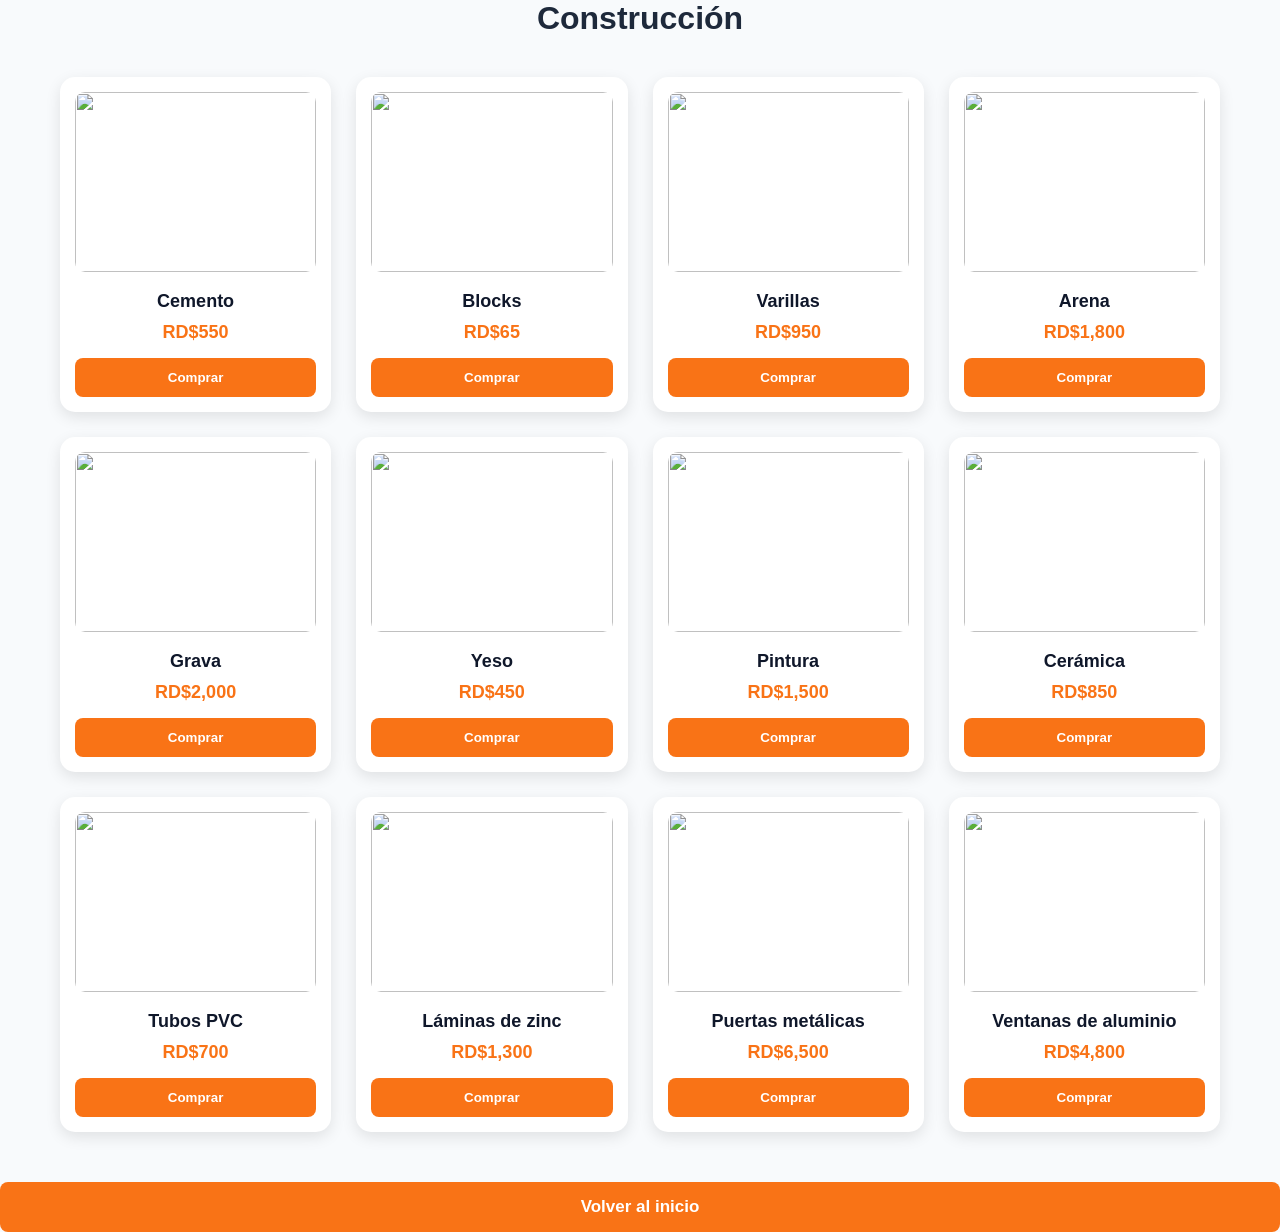
==== construccion.html @ 65fd2a57 "Add files via upload" ====
<!DOCTYPE html>
<html lang="es">

<head>

<meta charset="UTF-8">
<meta name="viewport" content="width=device-width, initial-scale=1.0">

<title>Construcción</title>

<link rel="stylesheet" href="style.css">

</head>

<body>

<h1 style="text-align:center;">Construcción</h1>

<div class="productos">

<div class="card">
<img src="imagenes/cemento.jpg">
<h3>Cemento</h3>
<p>RD$550</p>
<button onclick="abrirCompra('Cemento')">Comprar</button>
</div>

<div class="card">
<img src="imagenes/block.jpg">
<h3>Blocks</h3>
<p>RD$65</p>
<button onclick="abrirCompra('Blocks')">Comprar</button>
</div>

<div class="card">
<img src="imagenes/varilla.jpg">
<h3>Varillas</h3>
<p>RD$950</p>
<button onclick="abrirCompra('Varillas')">Comprar</button>
</div>

<div class="card">
<img src="imagenes/arena.jpg">
<h3>Arena</h3>
<p>RD$1,800</p>
<button onclick="abrirCompra('Arena')">Comprar</button>
</div>

<div class="card">
<img src="imagenes/rocas.jpg">
<h3>Grava</h3>
<p>RD$2,000</p>
<button onclick="abrirCompra('Grava')">Comprar</button>
</div>

<div class="card">
<img src="imagenes/yeso.jpg">
<h3>Yeso</h3>
<p>RD$450</p>
<button onclick="abrirCompra('Yeso')">Comprar</button>
</div>

<div class="card">
<img src="imagenes/pintura.jpg">
<h3>Pintura</h3>
<p>RD$1,500</p>
<button onclick="abrirCompra('Pintura')">Comprar</button>
</div>

<div class="card">
<img src="imagenes/ceramica.jpg">
<h3>Cerámica</h3>
<p>RD$850</p>
<button onclick="abrirCompra('Cerámica')">Comprar</button>
</div>

<div class="card">
<img src="imagenes/tubos.jpg">
<h3>Tubos PVC</h3>
<p>RD$700</p>
<button onclick="abrirCompra('Tubos PVC')">Comprar</button>
</div>

<div class="card">
<img src="imagenes/zinc.jpg">
<h3>Láminas de zinc</h3>
<p>RD$1,300</p>
<button onclick="abrirCompra('Láminas de zinc')">Comprar</button>
</div>

<div class="card">
<img src="imagenes/puerta.jpg">
<h3>Puertas metálicas</h3>
<p>RD$6,500</p>
<button onclick="abrirCompra('Puertas metálicas')">Comprar</button>
</div>

<div class="card">
<img src="imagenes/ventana.jpg">
<h3>Ventanas de aluminio</h3>
<p>RD$4,800</p>
<button onclick="abrirCompra('Ventanas de aluminio')">Comprar</button>
</div>

</div>

<!-- VOLVER -->
<div class="volver">
<a href="index.html">
<button
style="
width:100%;
padding:15px;
background:#f97316;
color:white;
border:none;
border-radius:8px;
font-size:17px;
font-weight:bold;
cursor:pointer;
margin-top:10px;
">
Volver al inicio
</button></a>
</div>

<!-- MODAL COMPRA -->
<div id="modalCompra" class="modal">

<div class="modal-contenido">

<span class="cerrar" onclick="cerrarCompra()">&times;</span>

<h2>Formulario de Compra</h2>

<p id="productoSeleccionado"></p>

<input type="text" placeholder="Nombre completo">
<input type="email" placeholder="Correo electrónico">
<input type="text" placeholder="Número de tarjeta">
<input type="text" placeholder="Fecha vencimiento">
<input type="text" placeholder="CVV">

<br><br>

<button
onclick="finalizarCompra()"
style="
width:100%;
padding:15px;
background:#f97316;
color:white;
border:none;
border-radius:8px;
font-size:17px;
font-weight:bold;
cursor:pointer;
">
PAGAR
</button>

</div>

</div>

<!-- JS -->
<script>

function abrirCompra(producto){
document.getElementById("modalCompra").style.display = "flex";
document.getElementById("productoSeleccionado").innerText = "Producto: " + producto;
}

function cerrarCompra(){
document.getElementById("modalCompra").style.display = "none";
}

function finalizarCompra(){
alert("Compra realizada correctamente");
cerrarCompra();
}

let productoActual = "";

function abrirCompra(producto){

productoActual = producto;

document.getElementById("modalCompra").style.display="flex";

document.getElementById("productoSeleccionado").innerHTML =
"Producto seleccionado: " + producto;

}

function cerrarCompra(){

document.getElementById("modalCompra").style.display="none";

}

function finalizarCompra(){

let carrito =
JSON.parse(localStorage.getItem("carrito")) || [];

carrito.push(productoActual);

localStorage.setItem(
"carrito",
JSON.stringify(carrito)
);

alert("Compra realizada correctamente");

cerrarCompra();

}

</script>

</body>
</html>
---- style.css ----
/* ===================================
   FERRELUZ - ESTILO PROFESIONAL
=================================== */

*{
margin:0;
padding:0;
box-sizing:border-box;
font-family:Arial, sans-serif;
}

body{
background:#f8fafc;
color:#1e293b;
overflow-x:hidden;
}

/* TOPBAR */

.topbar{
background:#0f172a;
color:white;
padding:10px 40px;
display:flex;
justify-content:space-between;
flex-wrap:wrap;
font-size:14px;
}

/* HEADER */

header{
background:white;
padding:15px 40px;
display:flex;
align-items:center;
justify-content:space-between;
box-shadow:0 2px 15px rgba(0,0,0,.08);
position:sticky;
top:0;
z-index:1000;
}

.logo{
height:70px;
}

.buscador{
display:flex;
align-items:center;
gap:10px;
}

.buscador input{
width:350px;
padding:12px 20px;
border:1px solid #ddd;
border-radius:30px;
font-size:15px;
outline:none;
}

.buscador button{
background:#f97316;
color:white;
border:none;
padding:12px 18px;
border-radius:30px;
cursor:pointer;
}

.acciones{
display:flex;
gap:20px;
font-size:28px;
cursor:pointer;
}

/* MENU */

.menu-principal{
background:#1e3a8a;
display:flex;
justify-content:center;
padding:15px;
gap:40px;
}

.menu-principal a{
color:white;
text-decoration:none;
font-weight:bold;
transition:.3s;
}

.menu-principal a:hover{
color:#f97316;
}

/* HERO */

#inicio{
height:700px;
background:url("imagenes/nose.jpg");
background-size:cover;
background-position:center;
position:relative;
display:flex;
align-items:center;
justify-content:center;
text-align:center;
}

.overlay{
position:absolute;
width:100%;
height:100%;
background:rgba(0,0,0,.55);
}

.contenido-hero{
position:relative;
z-index:2;
max-width:1000px;
padding:20px;
}

.etiqueta{
background:#f97316;
color:white;
padding:10px 18px;
border-radius:30px;
font-size:14px;
font-weight:bold;
display:inline-block;
margin-bottom:20px;
}

.contenido-hero h1{
font-size:65px;
color:white;
line-height:1.1;
margin-bottom:25px;
}

.contenido-hero p{
font-size:24px;
color:white;
margin-bottom:30px;
}

.hero-botones{
display:flex;
justify-content:center;
gap:15px;
flex-wrap:wrap;
}

.btn-principal{
background:#f97316;
color:white;
padding:16px 30px;
border:none;
border-radius:8px;
font-size:17px;
font-weight:bold;
cursor:pointer;
transition:.3s;
}

.btn-principal:hover{
transform:translateY(-4px);
}

.btn-secundario{
background:transparent;
color:white;
padding:16px 30px;
border:2px solid white;
border-radius:8px;
font-size:17px;
font-weight:bold;
cursor:pointer;
transition:.3s;
}

.btn-secundario:hover{
background:white;
color:black;
}

/* ESTADISTICAS */

.estadisticas{
display:flex;
justify-content:center;
gap:80px;
padding:60px 20px;
background:white;
flex-wrap:wrap;
}

.dato h3{
font-size:42px;
color:#f97316;
}

.dato p{
font-weight:bold;
margin-top:10px;
}

/* TITULOS */

.titulo-seccion{
text-align:center;
margin-bottom:50px;
}

.titulo-seccion span{
color:#f97316;
font-weight:bold;
letter-spacing:2px;
}

.titulo-seccion h2{
font-size:42px;
margin-top:10px;
}

/* PRODUCTOS */

#productos{
padding:100px 40px;
background:#f8fafc;
}

.productos-grid{
display:grid;
grid-template-columns:repeat(auto-fit,minmax(260px,1fr));
gap:30px;
max-width:1300px;
margin:auto;
}

.card-producto{
background:white;
border-radius:15px;
overflow:hidden;
box-shadow:0 8px 25px rgba(0,0,0,.08);
transition:.3s;
}

.card-producto:hover{
transform:translateY(-10px);
}

.card-producto img{
width:100%;
height:250px;
object-fit:cover;
}

.card-producto h3{
padding:15px;
font-size:22px;
}

.card-producto p{
padding:0 15px;
font-weight:bold;
color:#f97316;
}

.card-producto button{
margin:20px;
width:calc(100% - 40px);
padding:12px;
border:none;
background:#f97316;
color:white;
font-weight:bold;
border-radius:8px;
cursor:pointer;
}

.ver-mas{
text-align:center;
margin-top:40px;
}

.ver-mas button{
padding:15px 30px;
background:#1e3a8a;
color:white;
border:none;
border-radius:8px;
cursor:pointer;
}

/* SERVICIOS */

#servicios{
padding:100px 40px;
background:white;
}

.servicios-grid{
display:grid;
grid-template-columns:repeat(auto-fit,minmax(320px,1fr));
gap:30px;
max-width:1300px;
margin:auto;
}

.servicio-card{
text-decoration:none;
background:white;
border-radius:15px;
overflow:hidden;
box-shadow:0 8px 25px rgba(0,0,0,.08);
transition:.3s;
}

.servicio-card:hover{
transform:translateY(-10px);
}

.servicio-card img{
width:100%;
height:260px;
object-fit:cover;
}

.servicio-info{
padding:25px;
}

.servicio-info h3{
font-size:28px;
color:#0f172a;
margin-bottom:10px;
}

.servicio-info p{
color:#64748b;
}

/* NOSOTROS */

#nosotros{
padding:100px 40px;
background:#0f172a;
color:white;
}

.contenedor-nosotros{
display:grid;
grid-template-columns:1fr 1fr;
gap:50px;
max-width:1300px;
margin:auto;
align-items:center;
}

.texto-nosotros span{
color:#f97316;
font-weight:bold;
}

.texto-nosotros h2{
font-size:45px;
margin:20px 0;
}

.texto-nosotros p{
font-size:18px;
line-height:1.8;
}

.imagen-nosotros img{
width:100%;
border-radius:15px;
}

/* CONTACTO */

#contacto{
padding:100px 20px;
background:#f8fafc;
text-align:center;
}

form{
max-width:700px;
margin:auto;
display:flex;
flex-direction:column;
gap:15px;
}

form input,
form textarea{
padding:15px;
border:1px solid #ddd;
border-radius:8px;
font-size:16px;
}

form textarea{
height:150px;
resize:none;
}

form button{
background:#f97316;
color:white;
border:none;
padding:15px;
border-radius:8px;
font-size:17px;
font-weight:bold;
cursor:pointer;
}

/* MODAL */

.modal{
display:none;
position:fixed;
top:0;
left:0;
width:100%;
height:100%;
background:rgba(0,0,0,.7);
justify-content:center;
align-items:center;
z-index:9999;
}

.modal-contenido{
background:white;
padding:30px;
width:90%;
max-width:450px;
border-radius:15px;
position:relative;
}

.modal-contenido input{
width:100%;
margin-bottom:10px;
padding:12px;
}

.cerrar{
position:absolute;
top:10px;
right:20px;
font-size:30px;
cursor:pointer;
}

/* FOOTER */

footer{
background:#0f172a;
color:white;
padding:60px 20px 20px;
}

.footer-contenido{
display:flex;
justify-content:space-between;
max-width:1200px;
margin:auto;
flex-wrap:wrap;
gap:30px;
}

.footer-copy{
text-align:center;
margin-top:40px;
padding-top:20px;
border-top:1px solid rgba(255,255,255,.2);
}

/* RESPONSIVE */

@media(max-width:768px){

.topbar{
justify-content:center;
gap:10px;
text-align:center;
}

header{
flex-direction:column;
gap:15px;
}

.buscador input{
width:250px;
}

.menu-principal{
flex-wrap:wrap;
gap:15px;
}

.contenido-hero h1{
font-size:38px;
}

.contenido-hero p{
font-size:18px;
}

.contenedor-nosotros{
grid-template-columns:1fr;
}

.estadisticas{
gap:30px;
}

}

/* ===== PAGINAS DE PRODUCTOS ===== */

.productos{
display:grid;
grid-template-columns:repeat(auto-fill,minmax(220px,1fr));
gap:25px;
max-width:1200px;
margin:auto;
padding:40px 20px;
}

.productos .card{
background:white;
border-radius:15px;
overflow:hidden;
box-shadow:0 5px 15px rgba(0,0,0,.1);
padding:15px;
text-align:center;
transition:.3s;
}

.productos .card:hover{
transform:translateY(-8px);
box-shadow:0 10px 25px rgba(0,0,0,.15);
}

.productos .card img{
width:100%;
height:180px;
object-fit:cover;
border-radius:10px;
}

.productos .card h3{
font-size:18px;
margin:15px 0 10px;
color:#0f172a;
}

.productos .card p{
font-size:18px;
font-weight:bold;
color:#f97316;
margin-bottom:15px;
}

.productos .card button{
width:100%;
padding:12px;
border:none;
background:#f97316;
color:white;
font-weight:bold;
border-radius:8px;
cursor:pointer;
transition:.3s;
display:block;
}

.productos .card button:hover{
background:#ea580c;
transform:translateY(-2px);
}

/* ===================================
   SLIDER PRODUCTOS DESTACADOS
=================================== */

.contenedor-slider-productos{
display:flex;
align-items:center;
justify-content:center;
gap:15px;
max-width:1400px;
margin:auto;
}

.productos-grid{
display:flex;
overflow-x:auto;
scroll-behavior:smooth;
gap:25px;
padding:15px;
width:100%;
max-width:1200px;
scrollbar-width:none;
}

.productos-grid::-webkit-scrollbar{
display:none;
}

.card-producto{
min-width:280px;
max-width:280px;
flex-shrink:0;
background:white;
border-radius:15px;
overflow:hidden;
box-shadow:0 8px 25px rgba(0,0,0,.08);
transition:.3s;
}

.card-producto:hover{
transform:translateY(-10px);
}

.card-producto img{
width:100%;
height:220px;
object-fit:cover;
display:block;
}

.card-producto h3{
padding:15px;
font-size:22px;
color:#0f172a;
}

.card-producto p{
padding:0 15px;
font-weight:bold;
color:#f97316;
}

.card-producto button{
margin:20px;
width:calc(100% - 40px);
padding:12px;
border:none;
background:#f97316;
color:white;
font-weight:bold;
border-radius:8px;
cursor:pointer;
transition:.3s;
}

.card-producto button:hover{
background:#ea580c;
}

/* FLECHAS */

.flecha-producto{
width:55px;
height:55px;
border:none;
border-radius:50%;
background:#f97316;
color:white;
font-size:28px;
font-weight:bold;
cursor:pointer;
transition:.3

/* ===================================
   RESPONSIVE PRODUCTOS DESTACADOS
=================================== */

/* TABLET */
@media screen and (max-width:1024px){

.card-producto{
min-width:250px;
max-width:250px;
}

.card-producto img{
height:200px;
}

}

/* CELULARES */
@media screen and (max-width:768px){

.contenedor-slider-productos{
width:100%;
overflow:hidden;
padding:0 10px;
}

.flecha-producto{
display:none;
}

.productos-grid{
display:flex;
overflow-x:auto;
gap:15px;
padding:15px 5px;
width:100%;
scroll-behavior:smooth;
-webkit-overflow-scrolling:touch;
scrollbar-width:none;
}

.productos-grid::-webkit-scrollbar{
display:none;
}

.card-producto{
min-width:230px;
max-width:230px;
flex-shrink:0;
}

.card-producto img{
width:100%;
height:180px;
object-fit:cover;
}

.card-producto h3{
font-size:18px;
}

.card-producto p{
font-size:16px;
}

.card-producto button{
width:calc(100% - 30px);
margin:15px;
}

}

/* iPHONE PEQUEÑO / SAMSUNG PEQUEÑO */
@media screen and (max-width:480px){

.productos-grid{
gap:12px;
padding:10px;
}

.card-producto{
min-width:200px;
max-width:200px;
}

.card-producto img{
height:150px;
}

.card-producto h3{
font-size:16px;
padding:10px;
}

.card-producto p{
font-size:15px;
}

.card-producto button{
font-size:14px;
padding:10px;
}

}

/* MUY PEQUEÑOS */
@media screen and (max-width:360px){

.card-producto{
min-width:180px;
max-width:180px;
}

.card-producto img{
height:140px;
}

}
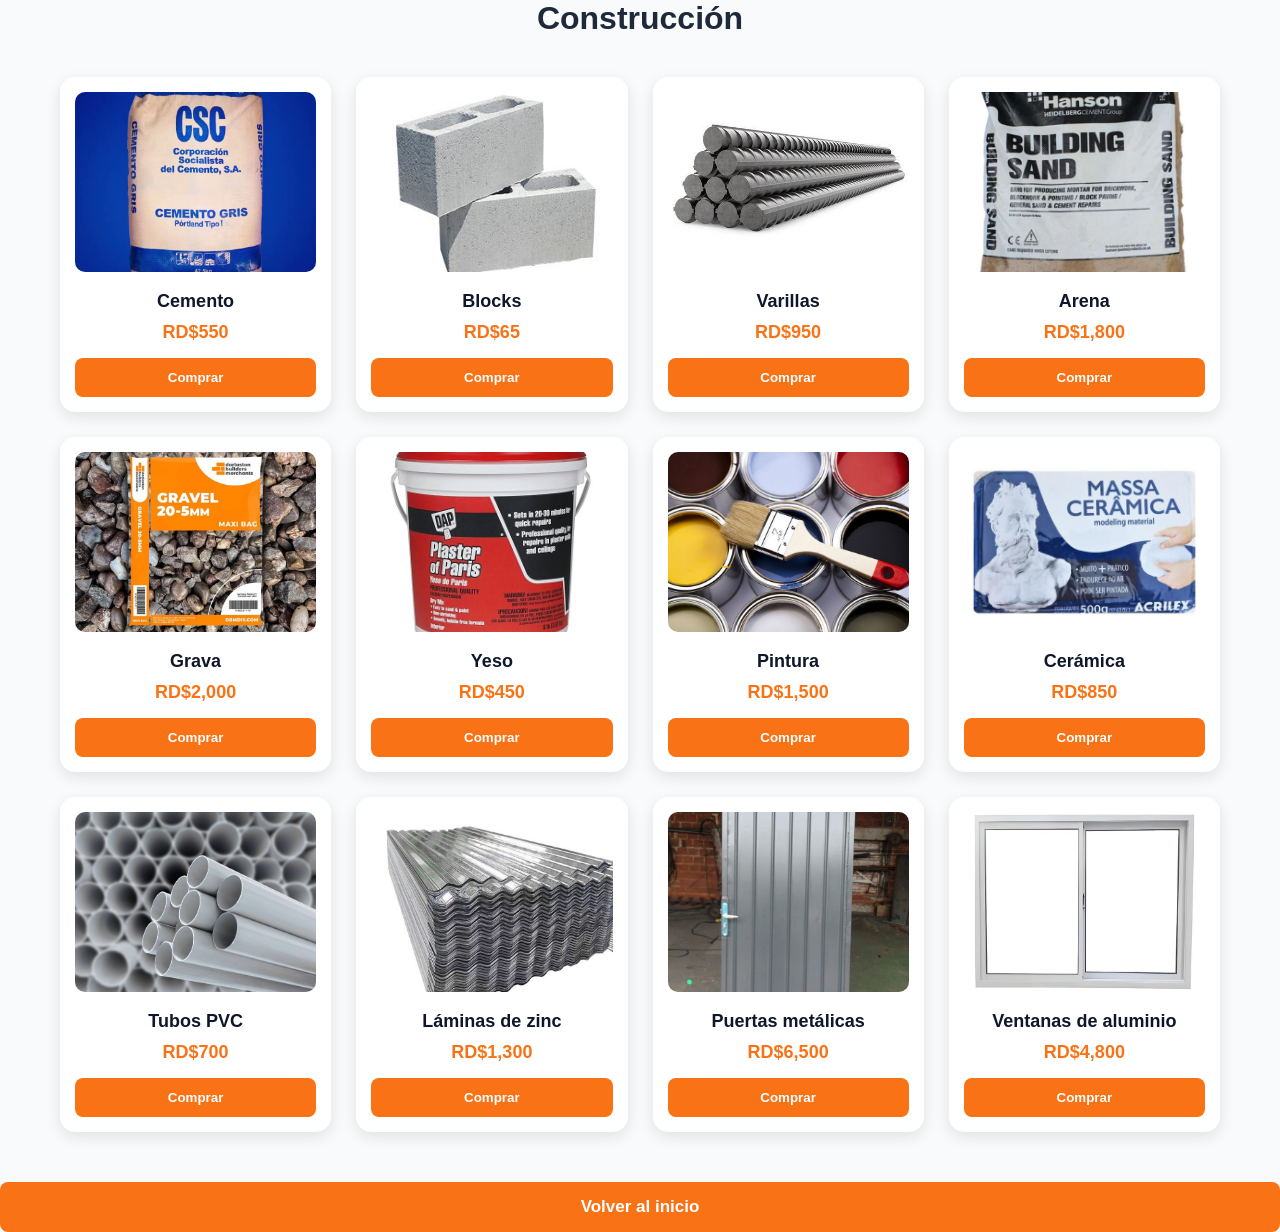
==== commit 87139103: "Add files via upload" ====
--- a/construccion.html
+++ b/construccion.html
@@ -19,84 +19,84 @@
 <div class="productos">
 
 <div class="card">
-<img src="imagenes/cemento.jpg">
+<img src="Imagenes/cemento.jpg">
 <h3>Cemento</h3>
 <p>RD$550</p>
 <button onclick="abrirCompra('Cemento')">Comprar</button>
 </div>
 
 <div class="card">
-<img src="imagenes/block.jpg">
+<img src="Imagenes/block.jpg">
 <h3>Blocks</h3>
 <p>RD$65</p>
 <button onclick="abrirCompra('Blocks')">Comprar</button>
 </div>
 
 <div class="card">
-<img src="imagenes/varilla.jpg">
+<img src="Imagenes/varilla.jpg">
 <h3>Varillas</h3>
 <p>RD$950</p>
 <button onclick="abrirCompra('Varillas')">Comprar</button>
 </div>
 
 <div class="card">
-<img src="imagenes/arena.jpg">
+<img src="Imagenes/arena.jpg">
 <h3>Arena</h3>
 <p>RD$1,800</p>
 <button onclick="abrirCompra('Arena')">Comprar</button>
 </div>
 
 <div class="card">
-<img src="imagenes/rocas.jpg">
+<img src="Imagenes/rocas.jpg">
 <h3>Grava</h3>
 <p>RD$2,000</p>
 <button onclick="abrirCompra('Grava')">Comprar</button>
 </div>
 
 <div class="card">
-<img src="imagenes/yeso.jpg">
+<img src="Imagenes/yeso.jpg">
 <h3>Yeso</h3>
 <p>RD$450</p>
 <button onclick="abrirCompra('Yeso')">Comprar</button>
 </div>
 
 <div class="card">
-<img src="imagenes/pintura.jpg">
+<img src="Imagenes/pintura.jpg">
 <h3>Pintura</h3>
 <p>RD$1,500</p>
 <button onclick="abrirCompra('Pintura')">Comprar</button>
 </div>
 
 <div class="card">
-<img src="imagenes/ceramica.jpg">
+<img src="Imagenes/ceramica.jpg">
 <h3>Cerámica</h3>
 <p>RD$850</p>
 <button onclick="abrirCompra('Cerámica')">Comprar</button>
 </div>
 
 <div class="card">
-<img src="imagenes/tubos.jpg">
+<img src="Imagenes/tubos.jpg">
 <h3>Tubos PVC</h3>
 <p>RD$700</p>
 <button onclick="abrirCompra('Tubos PVC')">Comprar</button>
 </div>
 
 <div class="card">
-<img src="imagenes/zinc.jpg">
+<img src="Imagenes/zinc.jpg">
 <h3>Láminas de zinc</h3>
 <p>RD$1,300</p>
 <button onclick="abrirCompra('Láminas de zinc')">Comprar</button>
 </div>
 
 <div class="card">
-<img src="imagenes/puerta.jpg">
+<img src="Imagenes/puerta.jpg">
 <h3>Puertas metálicas</h3>
 <p>RD$6,500</p>
 <button onclick="abrirCompra('Puertas metálicas')">Comprar</button>
 </div>
 
 <div class="card">
-<img src="imagenes/ventana.jpg">
+<img src="Imagenes/ventana.jpg">
 <h3>Ventanas de aluminio</h3>
 <p>RD$4,800</p>
 <button onclick="abrirCompra('Ventanas de aluminio')">Comprar</button>
